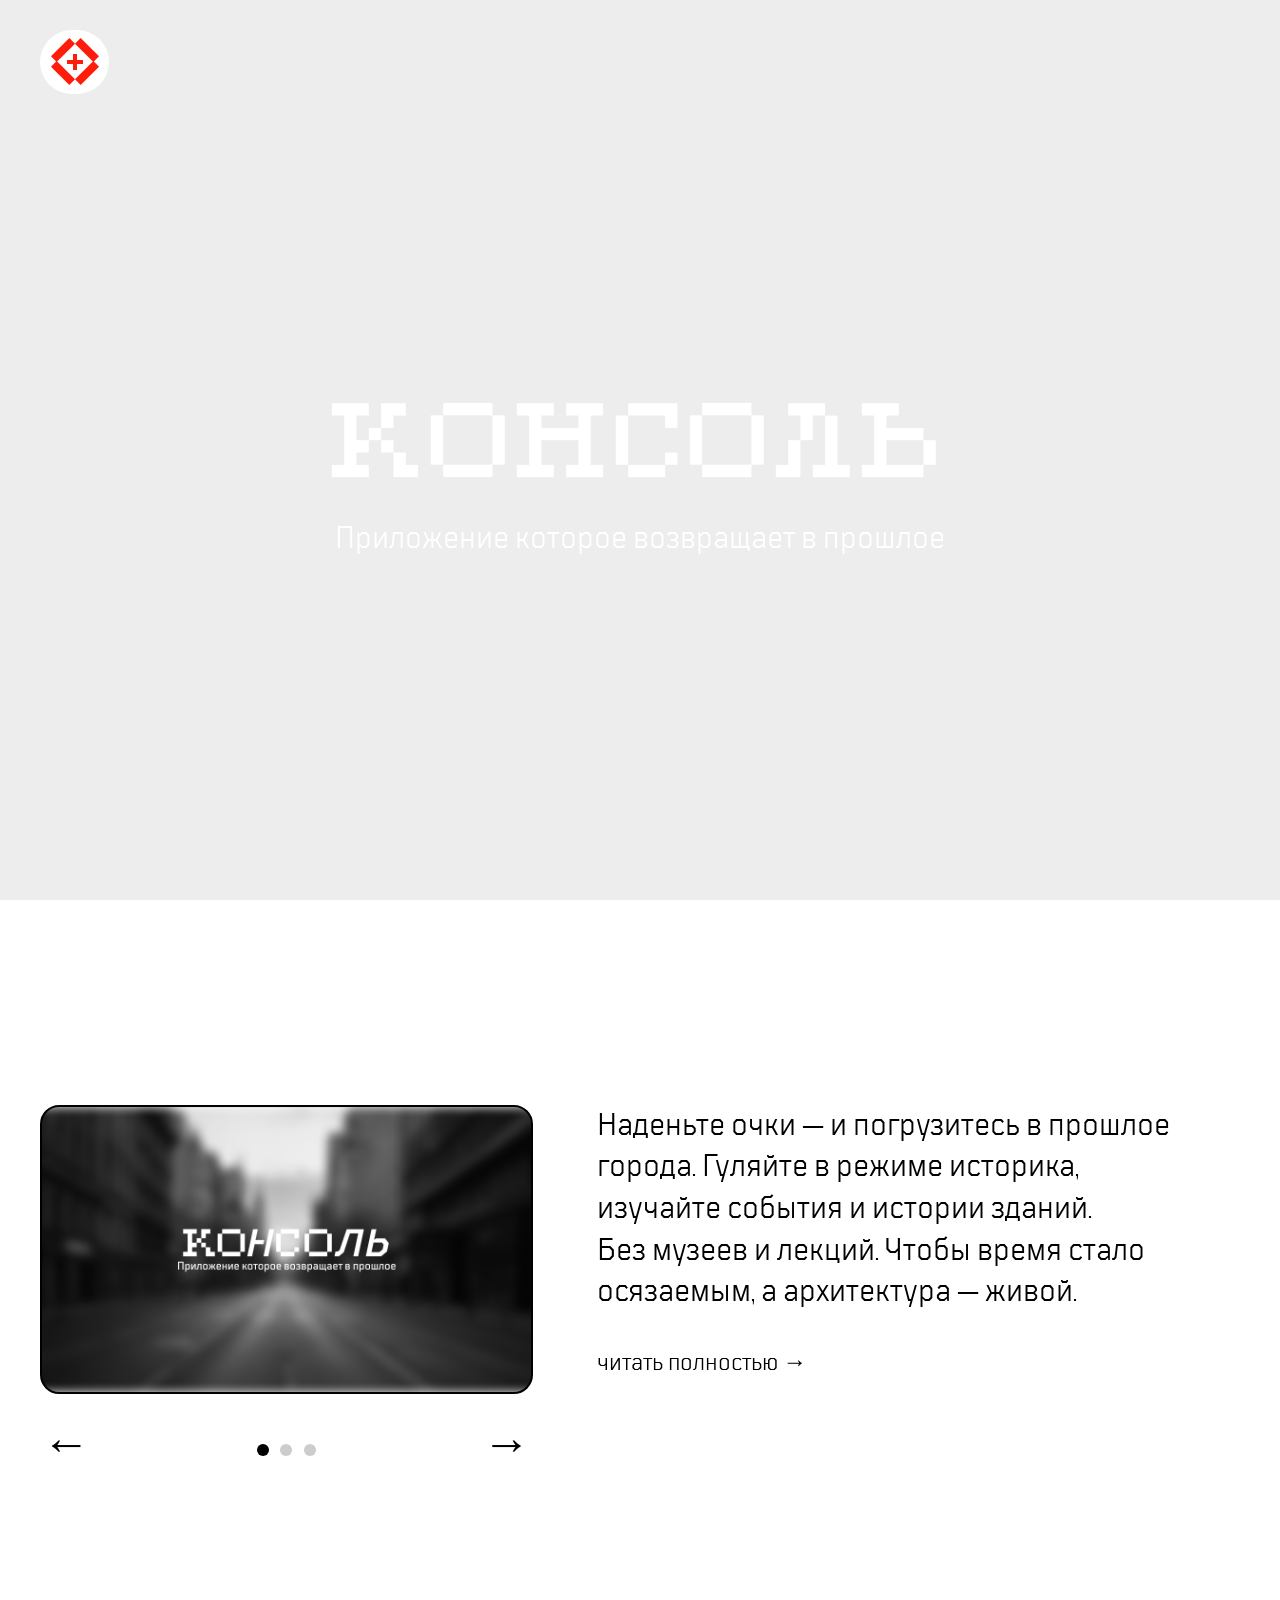
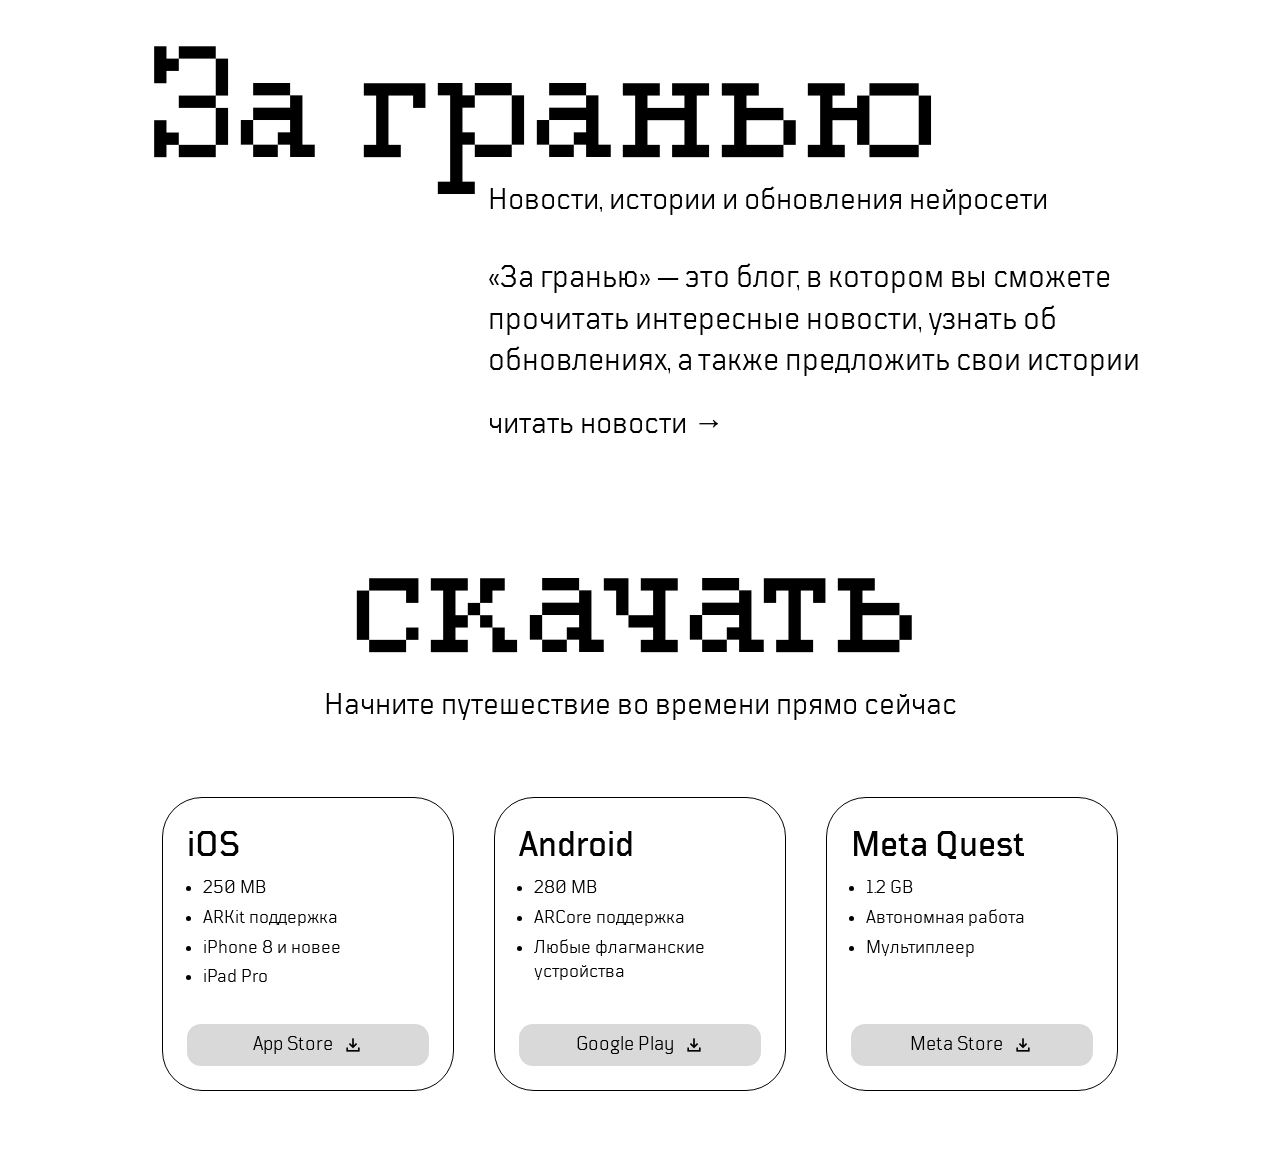
==== index.html @ 30274e84 "fin" ====
<!doctype html>
<html lang="ru">
  <head>
    <meta charset="UTF-8" />
    <meta name="viewport" content="width=device-width, initial-scale=1.0" />
    <title>Selected Design — Консоль</title>
    <link rel="stylesheet" href="stylesheets/style.css" />
    <link rel="stylesheet" href="stylesheets/index.css" />
    <script defer src="./js/index.js"></script>
  </head>
  <body>
    <div class="burgerMenu">
      <div id="burger">
        <span class="menuLogo menuLogo-full" aria-hidden="true">
          <span class="logoBar logoBar-top-left"></span>
          <span class="logoBar logoBar-top-right"></span>
          <span class="logoBar logoBar-bottom-left"></span>
          <span class="logoBar logoBar-bottom-right"></span>
          <span class="logoPlus logoPlus-full"></span>
        </span>
      </div>
      <nav class="mainMenu">
        <span class="menuLogo menuLogo-left" aria-hidden="true">
          <span class="logoBar logoBar-top-left"></span>
          <span class="logoBar logoBar-bottom-left"></span>
          <span class="logoPlus logoPlus-left"></span>
        </span>
        <span class="menuLogo menuLogo-right" aria-hidden="true">
          <span class="logoBar logoBar-top-right"></span>
          <span class="logoBar logoBar-bottom-right"></span>
          <span class="logoPlus logoPlus-right"></span>
        </span>
        <a href="index.html">главная</a>
        <a href="about.html">о проекте</a>
        <a href="view.html">блог</a>
        <a href="panorama.html">панорама</a>
      </nav>
    </div>

    <section class="section-hero">
      <div class="hero-overlay"></div>
      <div class="hero-content">
        <h1 class="hero-title">консоль</h1>
        <p class="hero-subtitle">Приложение которое возвращает в прошлое</p>
      </div>
    </section>

    <section class="section-blog">
      <div class="blog-top-grid">
        <div class="slider-left-column">
          <div class="slider-rect" id="photo-slider"></div>
          <div class="slider-controls">
            <button class="slider-arrow prev-btn">←</button>
            <div class="slider-dots">
              <span class="dot active"></span>
              <span class="dot"></span>
              <span class="dot"></span>
            </div>
            <button class="slider-arrow next-btn">→</button>
          </div>
        </div>

        <div class="blog-text-block">
          <div class="blog-desc-top">
            Наденьте очки — и&nbsp;погрузитесь в&nbsp;прошлое города. Гуляйте
            в&nbsp;режиме историка, изучайте события и&nbsp;истории зданий.
            Без&nbsp;музеев и&nbsp;лекций. Чтобы время стало осязаемым,
            а&nbsp;архитектура — живой.
          </div>
          <a href="about.html" class="link-read-full">читать полностью →</a>
        </div>
      </div>

      <div class="blog-bottom-content">
        <div class="blog-heading">За гранью</div>
        <div class="blog-subheading">
          Новости, истории и обновления нейросети
        </div>
        <div class="blog-desc-bottom">
          «За гранью» — это блог, в котором вы сможете прочитать интересные
          новости, узнать об обновлениях, а также предложить свои истории
        </div>
        <a href="view.html" class="link-read-news">читать новости →</a>
      </div>
    </section>

    <section class="section-download">
      <div class="download-title">скачать</div>
      <div class="download-subtitle">
        Начните путешествие во времени прямо сейчас
      </div>

      <div class="cards-container">
        <div class="card card-ios">
          <div class="card-header">iOS</div>
          <div class="card-body">
            <ul class="card-list">
              <li>250 MB</li>
              <li>ARKit поддержка</li>
              <li>iPhone 8 и новее</li>
              <li>iPad Pro</li>
            </ul>
          </div>
          <a href="#" class="btn-download">
            <span>App Store</span>
            <img src="images/down.png" alt="Скачать" class="img-download" />
          </a>
        </div>

        <div class="card card-android">
          <div class="card-header">Android</div>
          <div class="card-body">
            <ul class="card-list">
              <li>280 MB</li>
              <li>ARCore поддержка</li>
              <li>Любые флагманские устройства</li>
            </ul>
          </div>

          <a href="#" class="btn-download">
            <span>Google Play</span>
            <img src="images/down.png" alt="Скачать" class="img-download" />
          </a>
        </div>

        <div class="card card-quest">
          <div class="card-header">Meta Quest</div>
          <div class="card-body">
            <ul class="card-list">
              <li>1.2 GB</li>
              <li>Автономная работа</li>
              <li>Мультиплееp</li>
            </ul>
          </div>
          <a href="#" class="btn-download">
            <span>Meta Store</span>
            <img src="images/down.png" alt="Скачать" class="img-download" />
          </a>
        </div>
      </div>
    </section>
  </body>
</html>
---- stylesheets/style.css ----
@import "reset.css";
@import "layout.css?v=burger-logo-rects-7";
@import "fount.css";
@import "animation.css";
@import "adaptive.css";
---- stylesheets/index.css ----
* {
  box-sizing: border-box;
  margin: 0;
  padding: 0;
}

body {
  background-color: #ffffff;
  color: #000000;
  width: 100vw;
  margin: 0 auto;
  position: relative;
  overflow-x: hidden;
}

.section-hero {
  position: relative;
  width: 100vw;
  height: 100vh;
  background: url("../images/start.gif") no-repeat center center;
  background-size: cover;
  display: flex;
  align-items: center;
  justify-content: center;
}

.hero-overlay {
  position: absolute;
  top: 0;
  left: 0;
  width: 100%;
  height: 100%;
  background-color: rgba(0, 0, 0, 0.07);
}

.hero-content {
  position: relative;
  z-index: 2;
  text-align: center;
  display: flex;
  flex-direction: column;
  align-items: center;
  justify-content: center;
}

.hero-title {
  color: #ffffff;
  font-family: "Baltica Pixel 13", "Inter", sans-serif;
  font-weight: 500;
  font-size: 12.5vw;
  line-height: 1;
  text-transform: lowercase;
  margin-bottom: 1.5vw;
}

.hero-subtitle {
  color: #ffffff;
  font-family: "TT Mussels Trl", sans-serif;
  font-weight: 500;
  font-size: 2.5vw;
  line-height: 1.2;
}

.section-blog {
  position: relative;
  width: 100vw;
  padding: 6vw 3.125vw;
}

.blog-top-grid {
  display: grid;
  grid-template-columns: 38.5vw 5vw 47vw;
  margin-top: 10vw;
  grid-template-areas: "leftcolumn . text";
  margin-bottom: 12vw;
  align-items: start;
}

.slider-left-column {
  grid-area: leftcolumn;
  display: flex;
  flex-direction: column;
  align-items: center;
  gap: 2vw;
}

.slider-rect {
  width: 38.5vw;
  height: 22.6vw;
  background-color: #d9d9d9;
  background-size: cover;
  background-position: center;
  transition: background-image 0.3s ease;
  border: 0.23vw solid #000000;
  border-radius: 1.5vw;
}

.blog-text-block {
  grid-area: text;
  display: flex;
  flex-direction: column;
  align-items: flex-start;
}

.blog-desc-top {
  width: 100%;
  font-family: "TT Mussels Trl", sans-serif;
  font-weight: 400;
  font-size: 2.5vw;
  line-height: 1.3;
  margin-bottom: 3vw;
}

.link-read-full {
  color: #000000;
  text-decoration: none;
  font-family: "TT Mussels Trl", sans-serif;
  font-weight: 500;
  font-size: 1.875vw;
  margin-bottom: 3.5vw;
  display: inline-block;
}

.slider-controls {
  display: flex;
  align-items: center;
  gap: 13vw;
}

.slider-arrow {
  background: none;
  border: none;
  font-size: 3.75vw;
  cursor: pointer;
  padding: 0;
  user-select: none;
  line-height: 1;
}

.slider-dots {
  display: flex;
  gap: 0.93vw;
  position: relative;
  top: 0.5vw;
}

.slider-dots .dot {
  width: 0.93vw;
  height: 0.93vw;
  border-radius: 50%;
  background-color: #cccccc;
  cursor: pointer;
  transition: background-color 0.2s ease;
}

.slider-dots .dot.active {
  background-color: #000000;
}

.blog-bottom-content {
  display: flex;
  flex-direction: column;
  align-items: flex-start;
  padding-left: 8vw;
}

.blog-heading {
  font-family: "Baltica Pixel 13", "Inter", sans-serif;
  font-weight: 500;
  font-size: 12.5vw;
  line-height: 1;
  margin-bottom: 2vw;
}

.blog-subheading {
  font-family: "TT Mussels Trl", sans-serif;
  font-weight: 500;
  font-size: 2.45vw;
  line-height: 1.2;
  margin-top: -2vw;
  margin-left: 27vw;
}

.blog-desc-bottom {
  max-width: 55.6vw;
  font-family: "TT Mussels Trl", sans-serif;
  font-weight: 400;
  font-size: 2.5vw;
  line-height: 1.3;
  margin-top: 3vw;
  margin-left: 27vw;
}

.link-read-news {
  color: #000000;
  text-decoration: none;
  font-family: "TT Mussels Trl", sans-serif;
  font-weight: 500;
  font-size: 2.45vw;
  display: inline-block;
  margin-left: 27vw;
  margin-top: 2vw;
}

.section-download {
  position: relative;
  width: 100vw;
  padding: 0 3.125vw 6vw 3.125vw;
  display: flex;
  flex-direction: column;
  align-items: center;
}

.download-title {
  font-family: "Baltica Pixel 13", "Inter", sans-serif;
  font-weight: 500;
  font-size: 12.5vw;
  line-height: 1;
  text-transform: lowercase;
  margin-bottom: 1vw;
}

.download-subtitle {
  font-family: "TT Mussels Trl", sans-serif;
  font-weight: 500;
  font-size: 2.45vw;
  margin-bottom: 6vw;
  text-align: center;
}

.cards-container {
  display: flex;
  justify-content: center;
  gap: 3.125vw;
  width: 100%;
}

.card {
  position: relative;
  width: 22.8vw;
  height: 23vw;
  border: 0.15vw solid #000000;
  border-radius: 3.125vw;
  padding: 2.34vw 1.875vw;
  display: flex;
  flex-direction: column;
}

.card-header {
  font-family: "TT Mussels Trl", sans-serif;
  font-weight: 600;
  font-size: 2.8vw;
  margin-bottom: 1vw;
}

.card-body {
  font-family: "TT Mussels Trl", sans-serif;
  font-weight: 400;
  font-size: 1.48vw;
  line-height: 1.3;
}

.btn-download {
  position: absolute;
  bottom: 1.875vw;
  left: 1.875vw;
  width: calc(100% - 3.75vw);
  height: 3.28vw;
  background-color: #d9d9d9;
  border-radius: 1.1vw;
  display: flex;
  align-items: center;
  justify-content: center;
  gap: 0.8vw;
  padding: 0 1.5vw;
  color: #000000;
  text-decoration: none;
  border: 0.15vw solid transparent;
  transition: border-color 0.3s ease;
}

.btn-download span {
  font-family: "TT Mussels Trl", sans-serif;
  font-weight: 500;
  font-size: 1.56vw;
}

.btn-download img {
  width: 1.56vw;
  height: 1.56vw;
  object-fit: contain;
  display: block;
  transition: transform 0.3s ease;
}

.btn-download:hover {
  border-color: #000000;
}

.btn-download:hover img {
  animation: bounce 0.6s ease infinite alternate;
}

@keyframes bounce {
  0% {
    transform: translateY(0);
  }
  100% {
    transform: translateY(-0.3vw);
  }
}

.card-list {
  list-style-type: disc;
  padding-left: 1.2vw;
}

.card-list li {
  margin-bottom: 0.4vw;
}

.card-list li:last-child {
  margin-bottom: 0;
}

@media (max-width: 600px) {
  .blog-top-grid {
    grid-template-columns: 1fr;
    grid-template-areas:
      "text"
      "leftcolumn";
    gap: 6vw;
    margin-bottom: 16vw;
  }

  .slider-left-column {
    width: 100%;
    gap: 4vw;
  }

  .slider-rect {
    width: 85vw;
    height: 50vw;
    border-width: 0.5vw;
    border-radius: 4vw;
  }

  .slider-controls {
    gap: 25vw;
  }

  .slider-arrow {
    font-size: 8vw;
  }

  .slider-dots {
    gap: 2vw;
    top: 1vw;
  }

  .slider-dots .dot {
    width: 2.5vw;
    height: 2.5vw;
  }

  .blog-desc-top {
    font-size: 4.5vw;
    margin-bottom: 4vw;
  }

  .link-read-full {
    font-size: 3.8vw;
    margin-bottom: 6vw;
  }

  .blog-bottom-content {
    padding-left: 0;
  }

  .blog-subheading {
    font-size: 4.2vw;
    margin-bottom: 5vw;
    margin-left: 0;
    margin-top: 0;
  }

  .blog-desc-bottom {
    max-width: 100%;
    font-size: 4.5vw;
    margin-bottom: 6vw;
    margin-left: 0;
    margin-top: 0;
  }

  .link-read-news {
    font-size: 4.2vw;
    margin-left: 0;
    margin-top: 0;
  }

  .download-subtitle {
    font-size: 4.2vw;
    margin-bottom: 10vw;
  }

  .cards-container {
    flex-direction: column;
    align-items: center;
    gap: 6vw;
  }

  .card {
    width: 85vw;
    height: auto;
    min-height: 55vw;
    border-width: 0.4vw;
    border-radius: 6vw;
    padding: 6vw 5vw 16vw 5vw;
  }

  .card-header {
    font-size: 7vw;
    margin-bottom: 3vw;
  }

  .card-body {
    font-size: 4vw;
  }

  .card-list {
    padding-left: 4vw;
  }

  .card-list li {
    margin-bottom: 1.5vw;
  }

  .btn-download {
    bottom: 4vw;
    left: 5vw;
    width: calc(100% - 10vw);
    height: 9vw;
    border-radius: 2vw;
    padding: 0 4vw;
    gap: 2vw;
    border-width: 0.4vw;
  }

  .btn-download span {
    font-size: 3.8vw;
  }

  .btn-download img {
    width: 4vw;
    height: 4vw;
  }

  @keyframes bounce {
    0% {
      transform: translateY(0);
    }
    100% {
      transform: translateY(-0.8vw);
    }
  }
}
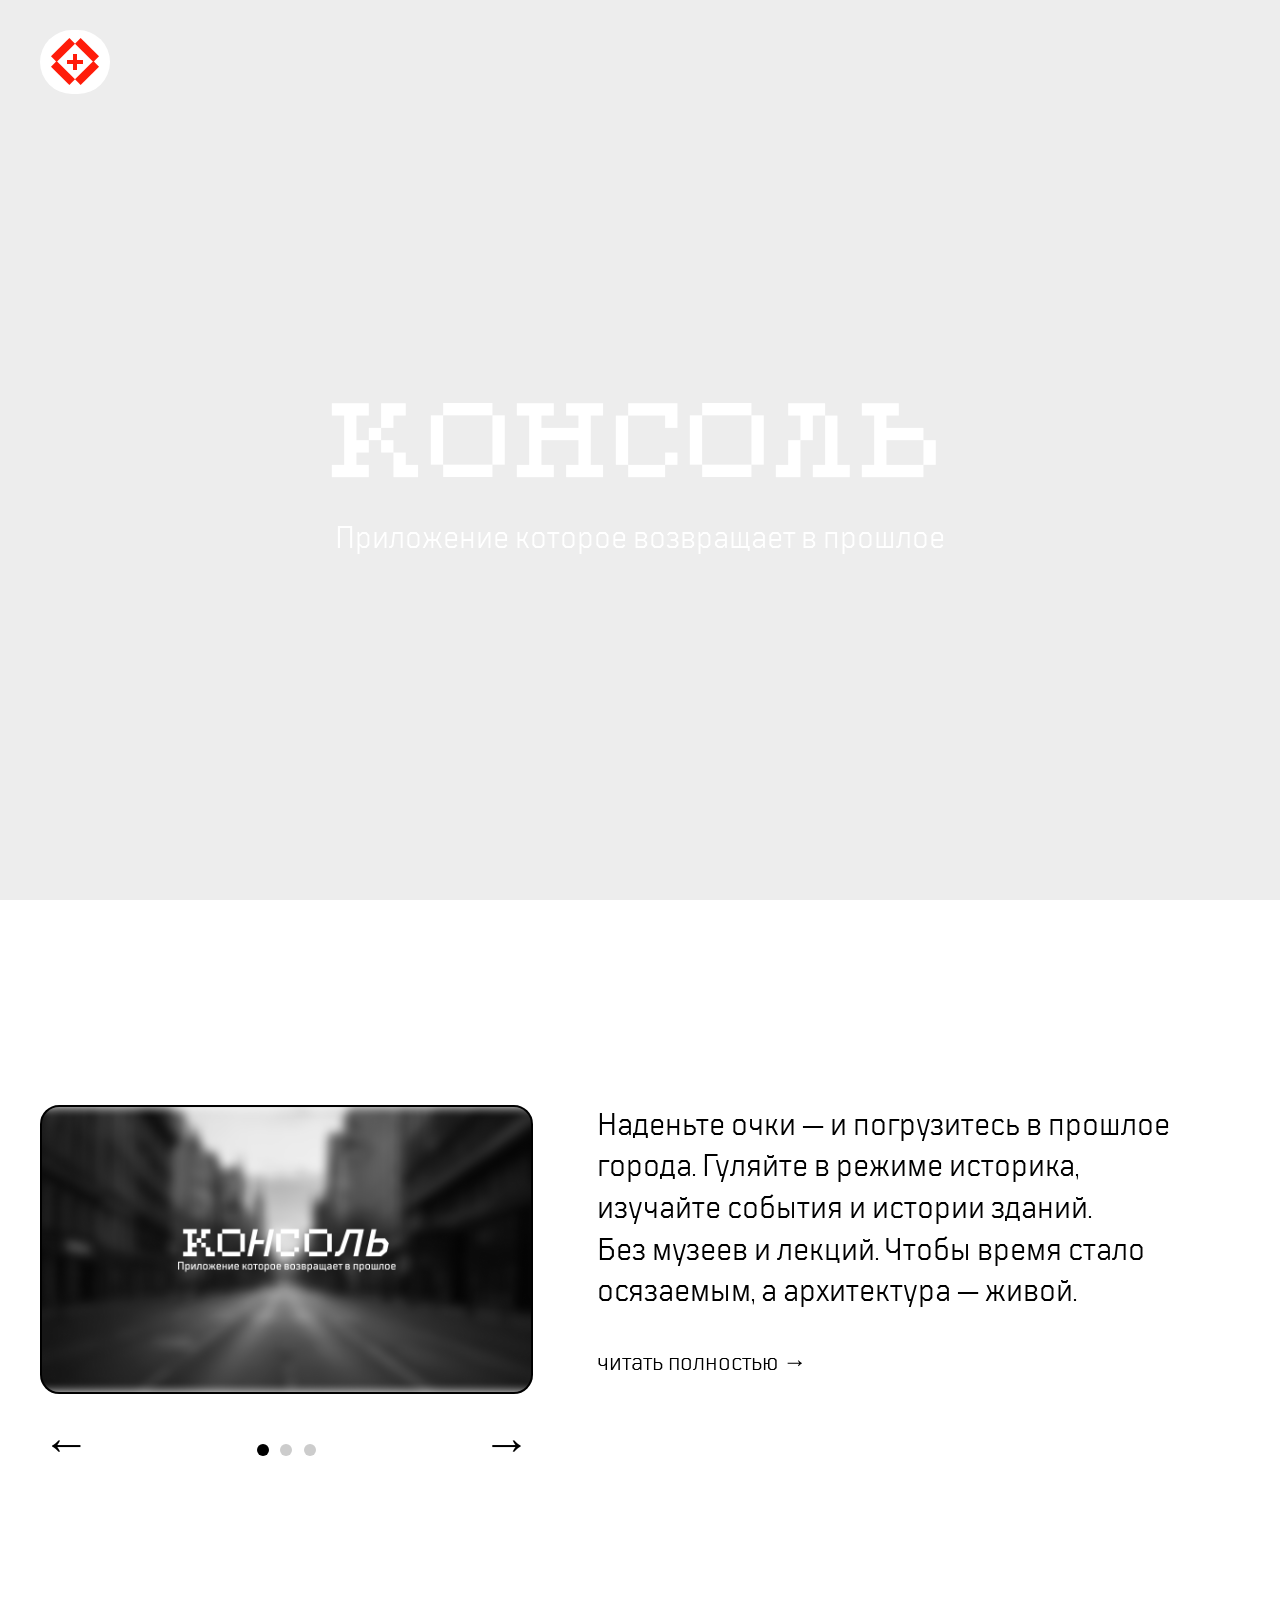
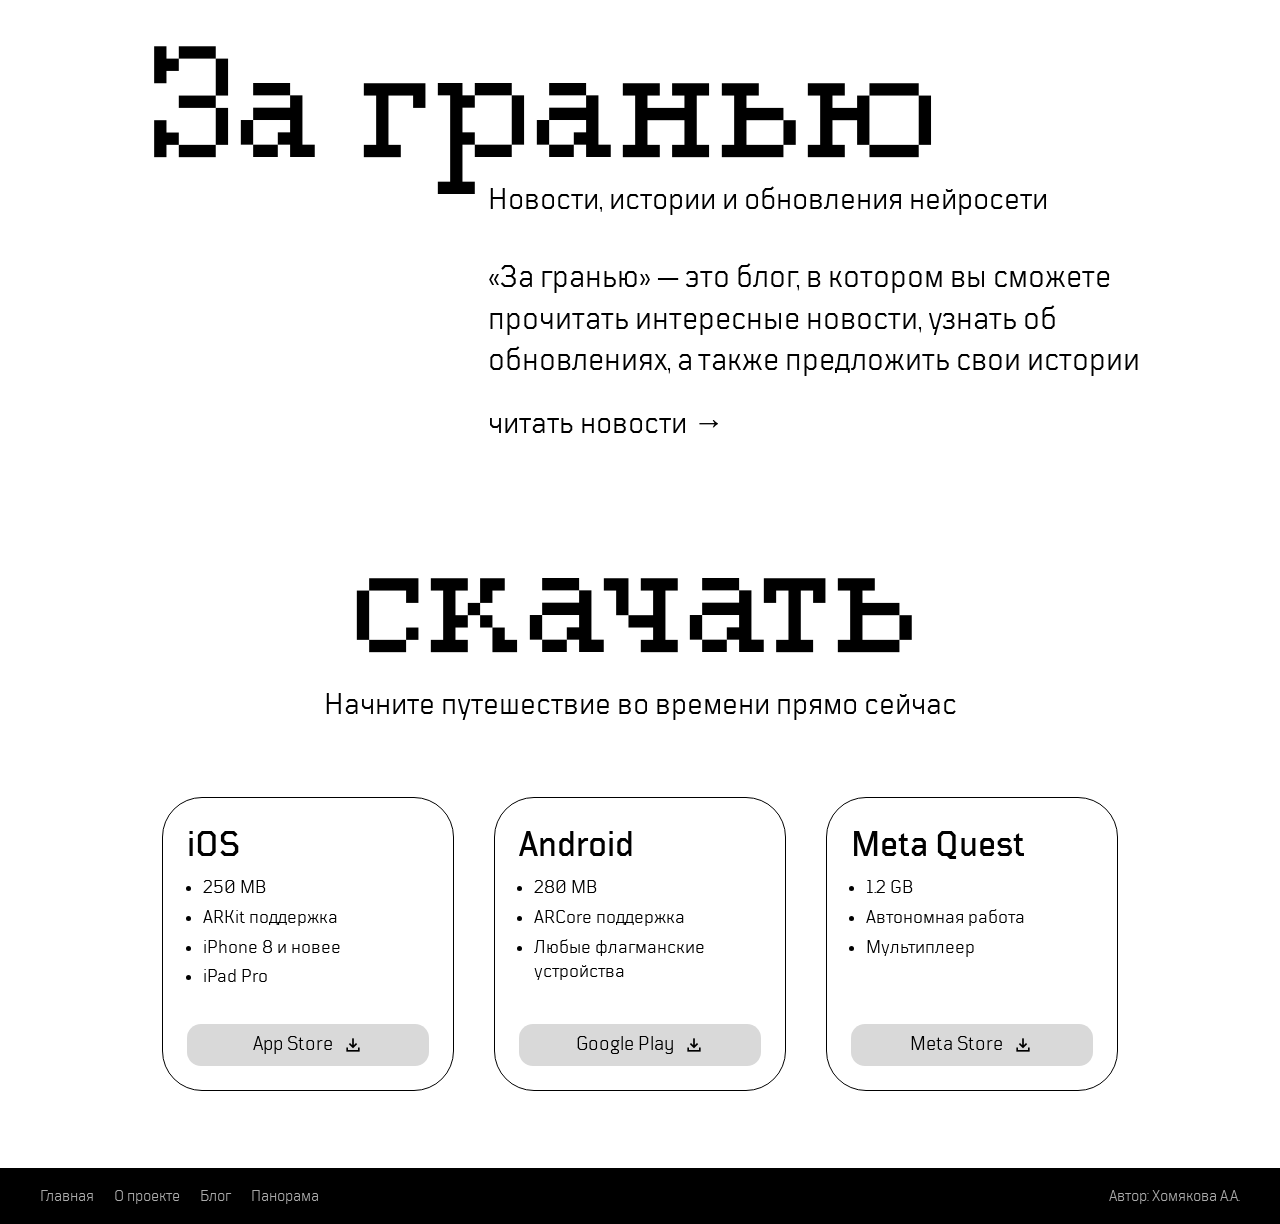
==== commit e71858fb: "подвал" ====
--- a/index.html
+++ b/index.html
@@ -139,5 +139,17 @@
         </div>
       </div>
     </section>
+    <footer class="site-footer">
+      <div class="footer-container">
+        <nav class="footer-nav">
+          <a href="index.html" class="footer-link">Главная</a>
+          <a href="about.html" class="footer-link">О проекте</a>
+          <a href="view.html" class="footer-link">Блог</a>
+          <a href="panorama.html" class="footer-link">Панорама</a>
+        </nav>
+
+        <div class="footer-author">Автор: Хомякова А.А.</div>
+      </div>
+    </footer>
   </body>
 </html>
--- a/stylesheets/index.css
+++ b/stylesheets/index.css
@@ -2,6 +2,7 @@
   box-sizing: border-box;
   margin: 0;
   padding: 0;
+  -webkit-text-fill-color: initial;
 }
 
 body {
@@ -135,6 +136,13 @@
   padding: 0;
   user-select: none;
   line-height: 1;
+  /* попытка убрать свечение  */
+
+  color: #000000 !important;
+  -webkit-text-fill-color: #000000 !important;
+  text-decoration: none !important;
+
+  -webkit-tap-highlight-color: transparent;
 }
 
 .slider-dots {
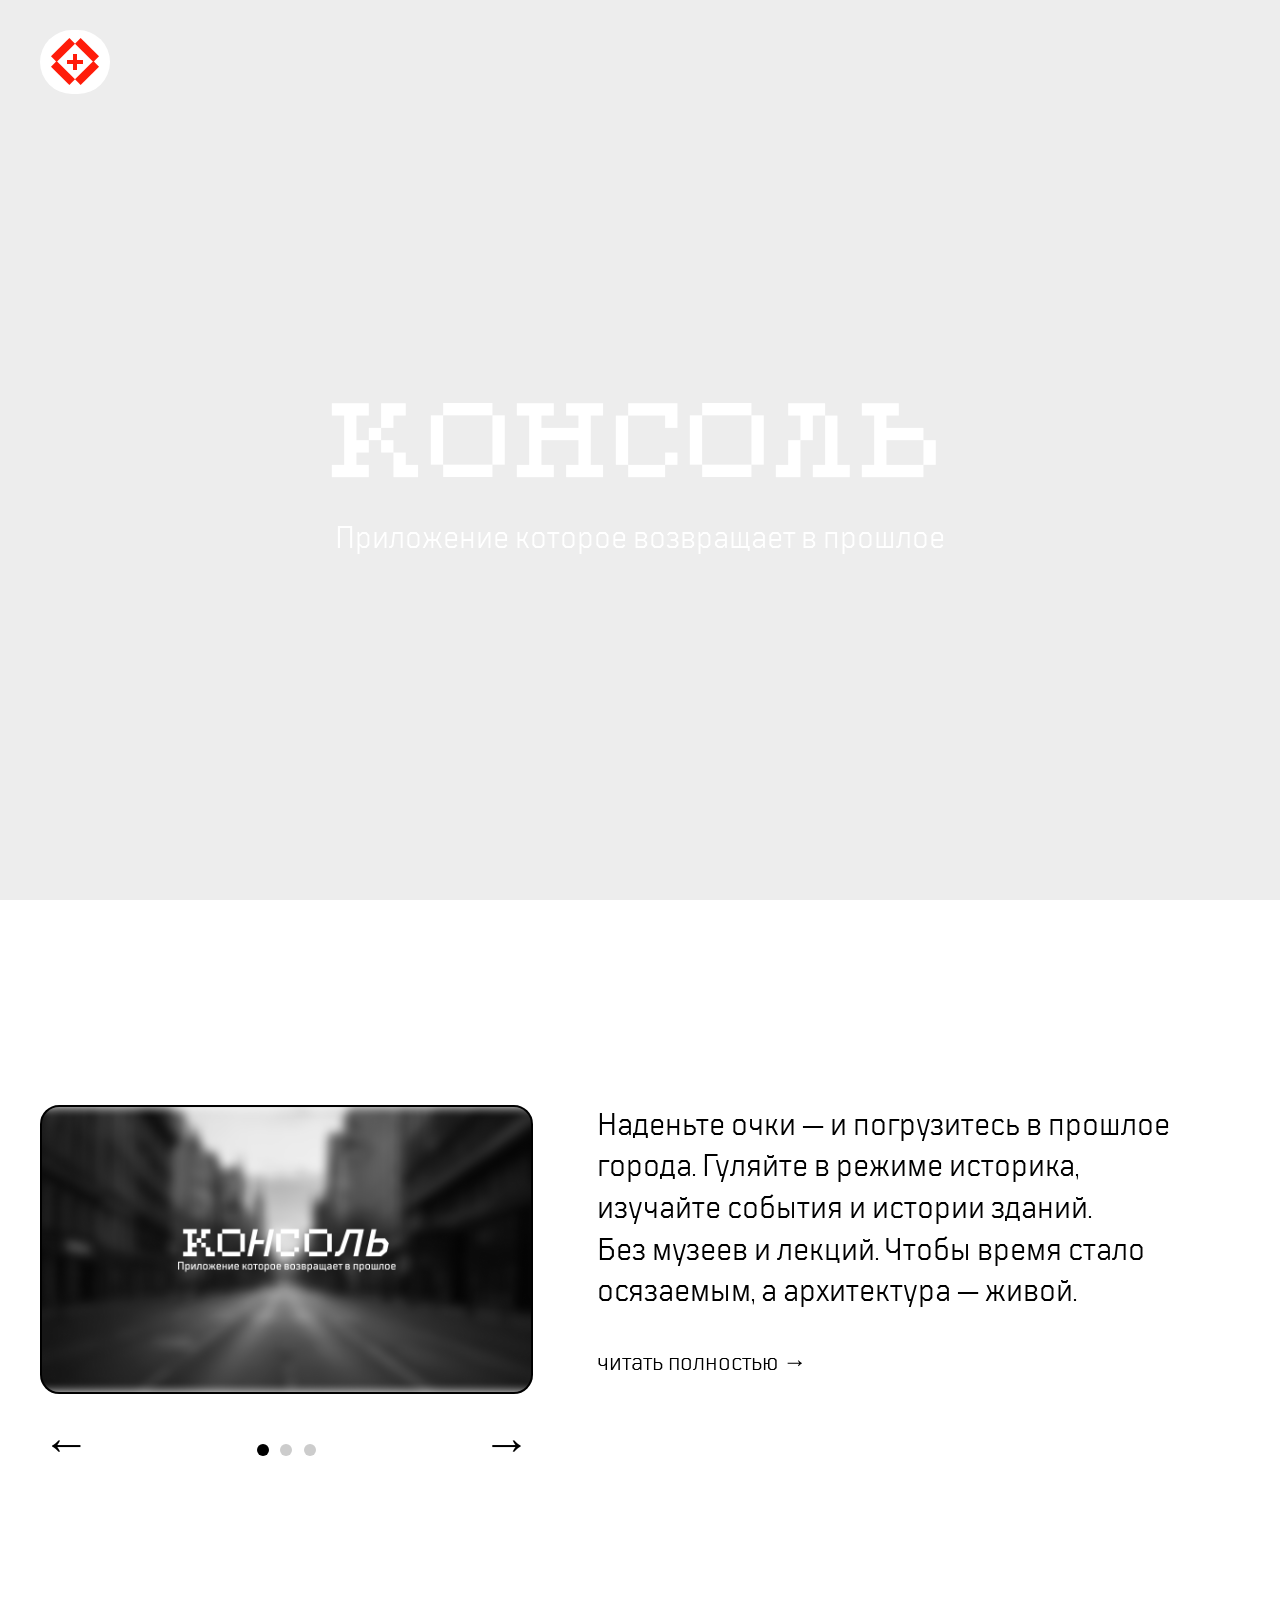
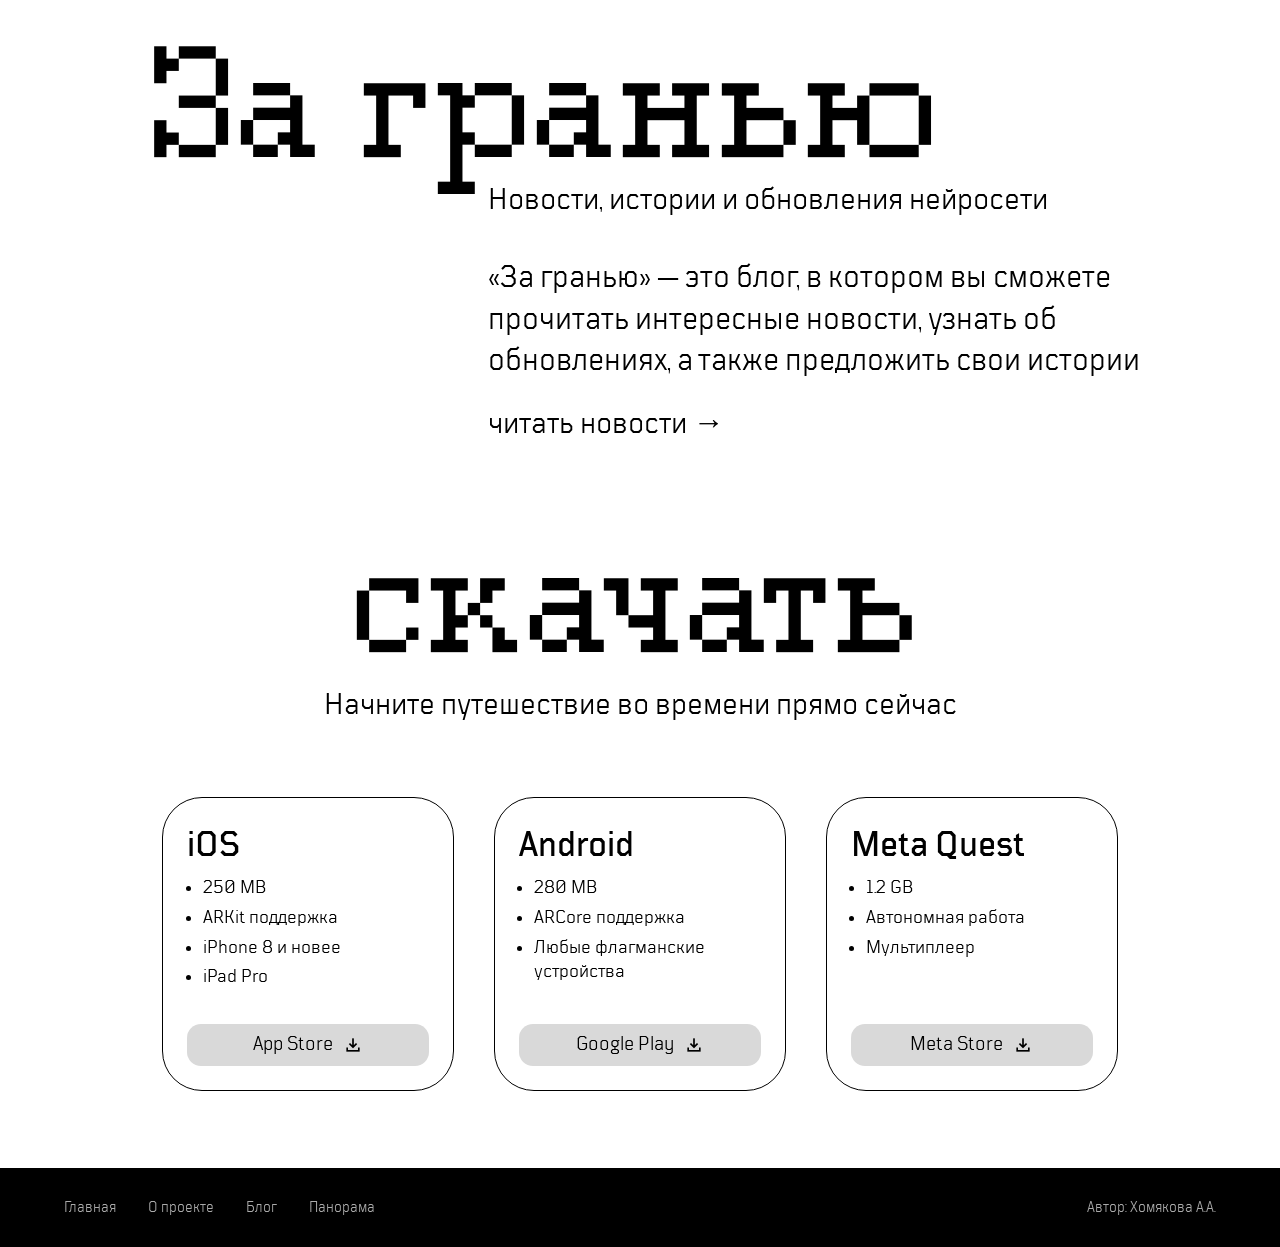
==== commit 2bb1c097: "тайтл" ====
--- a/index.html
+++ b/index.html
@@ -3,10 +3,23 @@
   <head>
     <meta charset="UTF-8" />
     <meta name="viewport" content="width=device-width, initial-scale=1.0" />
-    <title>Selected Design — Консоль</title>
+    <title>главная</title>
     <link rel="stylesheet" href="stylesheets/style.css" />
     <link rel="stylesheet" href="stylesheets/index.css" />
     <script defer src="./js/index.js"></script>
+    <link
+      rel="icon"
+      href="https://github.com/stasikola/console/blob/main/images/icon.png?raw=true"
+      type="image/png"
+    />
+    <meta property="og:type" content="web-site" />
+    <meta property="og:title" content="главная" />
+    <meta
+      property="og:description"
+      content="Приложение консоль— это интерактивный веб-проект на стыке минимализма и брутализма, представляющий собой цифровую «машину времени». В основе концепции лежит идея визуального сопоставления эпох в одной географической точке."
+    />
+    <meta property="og:image" content="" />
+    <meta property="og:url" content="https://stasikola.github.io/console/" />
   </head>
   <body>
     <div class="burgerMenu">
--- a/stylesheets/style.css
+++ b/stylesheets/style.css
@@ -1,5 +1,5 @@
 @import "reset.css";
-@import "layout.css?v=burger-logo-rects-7";
+@import "layout.css";
 @import "fount.css";
 @import "animation.css";
 @import "adaptive.css";
